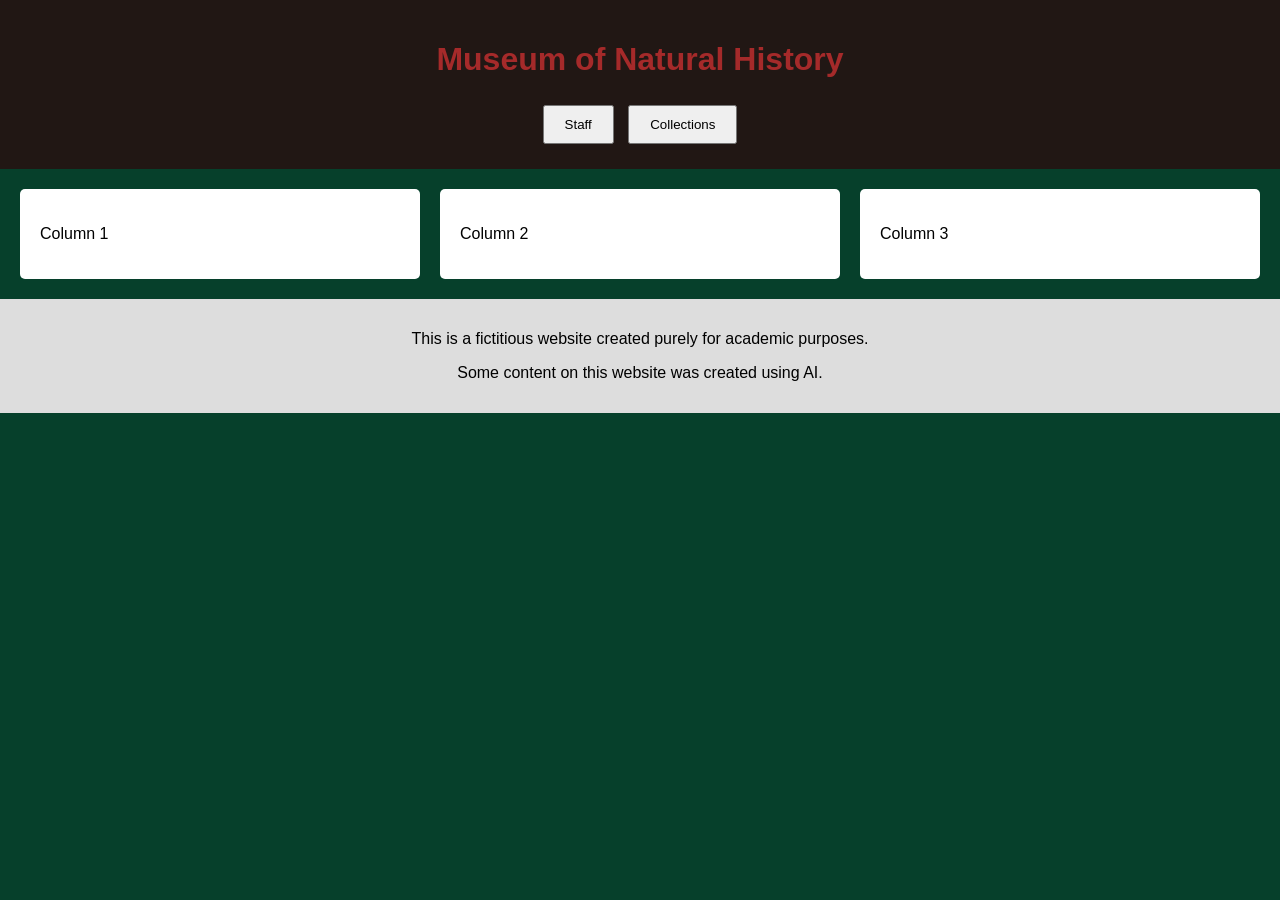
==== index.html @ 2c583d42 "first commit" ====
<!DOCTYPE html>
<html lang="en">
<head>
    <meta charset="UTF-8">
    <meta name="robots" content="noindex, nofollow">
    <link rel="stylesheet" href="css/style.css">
    <title>Natural History Museum</title>
</head>
<body>


    <header>
        <h1>Museum of Natural History</h1>
        <nav>
            <button onclick="location.href='html/staff.html'">Staff</button>
            <button onclick="location.href='html/collections.html'">Collections</button>
        </nav>
    </header>

    <main>
        <section class="columns">

            <div>
                <p>Column 1</p>
            </div>

            <div>
                <p>Column 2</p>
            </div>

            <div>
                <p>Column 3</p>
            </div>

        </section>
    </main>

    <footer>
        <p>This is a fictitious website created purely for academic purposes.</p>
        <p>Some content on this website was created using AI.</p>
    </footer>


</body>
</html>
---- css/style.css ----
body {
    margin: 0;
    font-family: Arial, sans-serif;
    background-color: #06402B;
}

header {
    background-color: #211714;
    color: brown;
    padding: 20px;
    text-align: center;
}

nav button {
    margin: 5px;
    padding: 10px 20px;
    cursor: pointer;
}

.columns {
    display: flex;
    gap: 20px;
    padding: 20px;
}

.columns div {
    flex: 1;
    background-color: #ffffff;
    padding: 20px;
    border-radius: 5px;
}

footer {
    background-color: #ddd;
    text-align: center;
    padding: 15px;
}
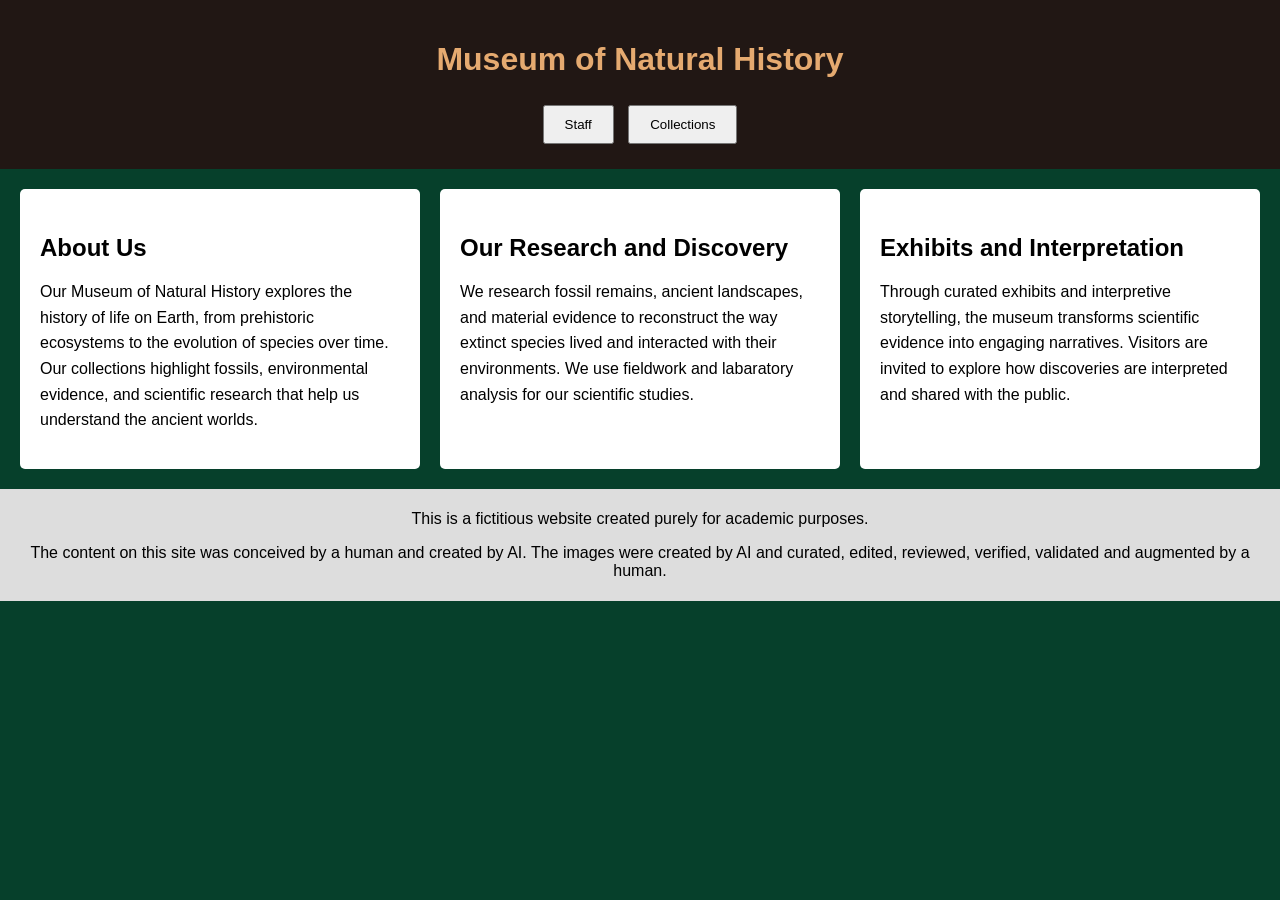
==== commit 5de2851b: "Staff" ====
--- a/index.html
+++ b/index.html
@@ -21,15 +21,24 @@
         <section class="columns">
 
             <div>
-                <p>Column 1</p>
+                <h2>About Us</h2>
+                <p>Our Museum of Natural History explores the history of life on Earth,
+                from prehistoric ecosystems to the evolution of species over time.
+                Our collections highlight fossils, environmental evidence, and scientific
+                research that help us understand the ancient worlds.</p>
             </div>
 
             <div>
-                <p>Column 2</p>
+                <h2>Our Research and Discovery</h2>
+                <p>We research fossil remains, ancient landscapes, and material evidence to reconstruct the way extinct species lived and interacted with their environments. We use fieldwork and labaratory analysis for our scientific studies.</p>
             </div>
 
             <div>
-                <p>Column 3</p>
+                <h2>Exhibits and Interpretation</h2>
+                <p>Through curated exhibits and interpretive storytelling, the museum
+                transforms scientific evidence into engaging narratives. Visitors are
+                invited to explore how discoveries are interpreted and shared with the
+                public.</p>
             </div>
 
         </section>
@@ -37,7 +46,7 @@
 
     <footer>
         <p>This is a fictitious website created purely for academic purposes.</p>
-        <p>Some content on this website was created using AI.</p>
+        <p>The content on this site was conceived by a human and created by AI. The images were created by AI and curated, edited, reviewed, verified, validated and augmented by a human.</p>
     </footer>
 
 
--- a/css/style.css
+++ b/css/style.css
@@ -6,7 +6,7 @@
 
 header {
     background-color: #211714;
-    color: brown;
+    color: #e5aa70;
     padding: 20px;
     text-align: center;
 }
@@ -33,5 +33,47 @@
 footer {
     background-color: #ddd;
     text-align: center;
-    padding: 15px;
-}+    padding: 5px;
+}
+
+.staff-profile {
+    display: flex;
+    align-items: center;
+    gap: 20px;
+    padding: 20px;
+}
+
+.staff-profile.reverse {
+    flex-direction: row-reverse;
+}
+
+.staff-profile img {
+    width: 550px;
+    height: auto;
+    border-radius: 6px;
+}
+
+.staff-text {
+    max-width: 600px;
+}
+
+.staff-text h2 {
+    color: #87ceeb;
+}
+
+.staff-text p {
+    color: #ffff;
+}
+
+.columns div {
+    line-height: 1.6;
+}
+
+.columns h2 {
+    margin-bottom: 12px;
+}
+
+.columns p {
+    margin-top: 0;
+    margin-bottom: 16px;
+}
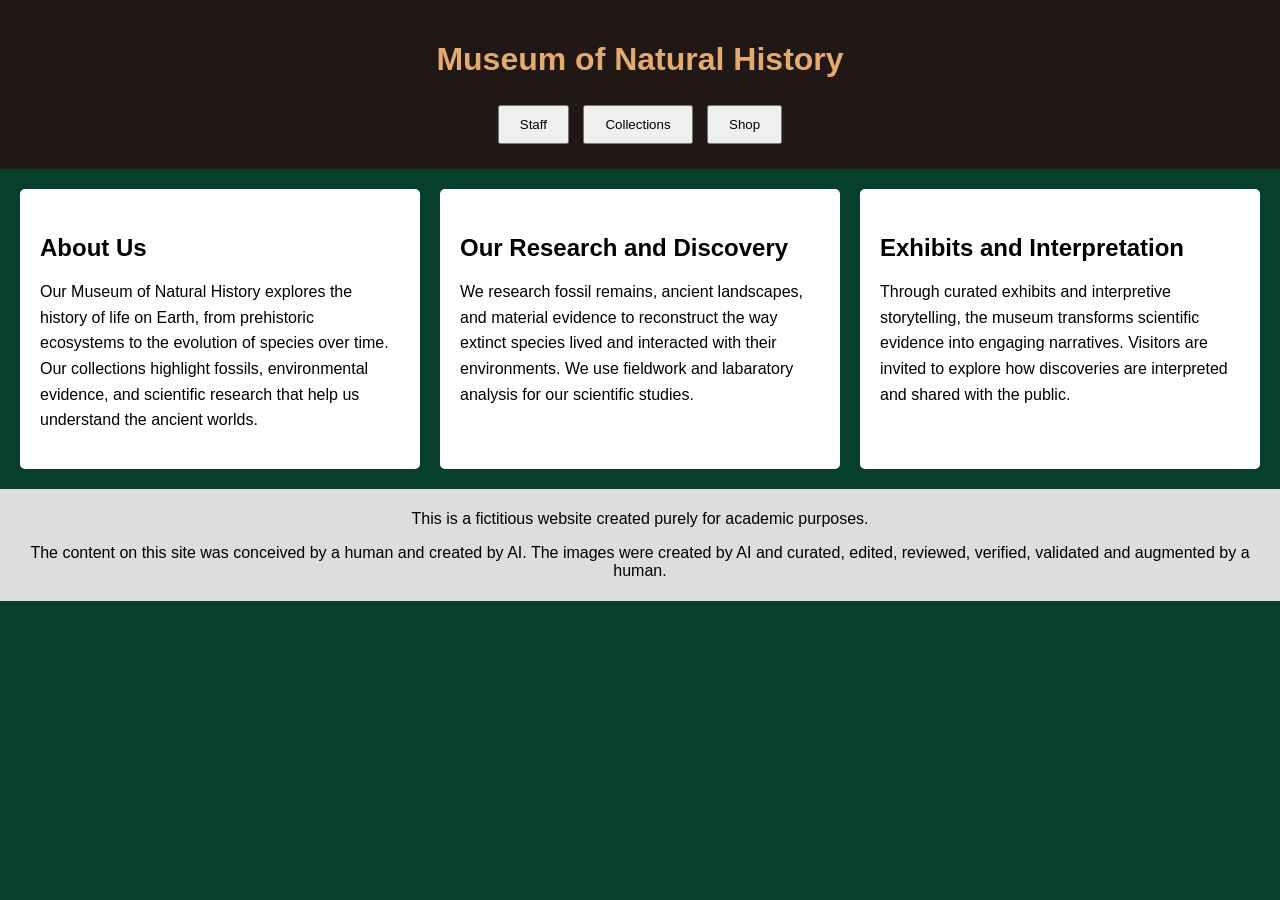
==== commit ea7cf779: "shop" ====
--- a/index.html
+++ b/index.html
@@ -2,6 +2,7 @@
 <html lang="en">
 <head>
     <meta charset="UTF-8">
+    <meta name="author" content="Evan Chekal">
     <meta name="robots" content="noindex, nofollow">
     <link rel="stylesheet" href="css/style.css">
     <title>Natural History Museum</title>
@@ -14,6 +15,7 @@
         <nav>
             <button onclick="location.href='html/staff.html'">Staff</button>
             <button onclick="location.href='html/collections.html'">Collections</button>
+            <button onclick="location.href='html/shop.html'">Shop</button>
         </nav>
     </header>
 
--- a/css/style.css
+++ b/css/style.css
@@ -77,3 +77,51 @@
     margin-top: 0;
     margin-bottom: 16px;
 }
+
+.collection-section {
+    padding: 30px;
+}
+
+.collection-item {
+    display: flex;
+    gap: 30px;
+    margin-bottom: 40px;
+    background-color: #ffffff;
+    padding: 20px;
+    border-radius: 6px;
+}
+
+.collection-item img {
+    width: 400px;
+    height: auto;
+    border-radius: 6px;
+}
+
+.collection-text {
+    max-width: 700px;
+}
+
+.collection-text h2 {
+    color: #211714;
+    margin-bottom: 10px;
+}
+
+.collection-text p {
+    margin: 6px 0;
+    color: #000000;
+}
+
+.collection-section h1 {
+    color: #87ceeb;
+    text-align: center;
+    margin-bottom: 20px;
+}
+
+#anthropology h1 {
+    color: #ffa07a;
+}
+
+.collection-text ul {
+    margin: 6px 0 12px 20px;
+    color: #000000;
+}
